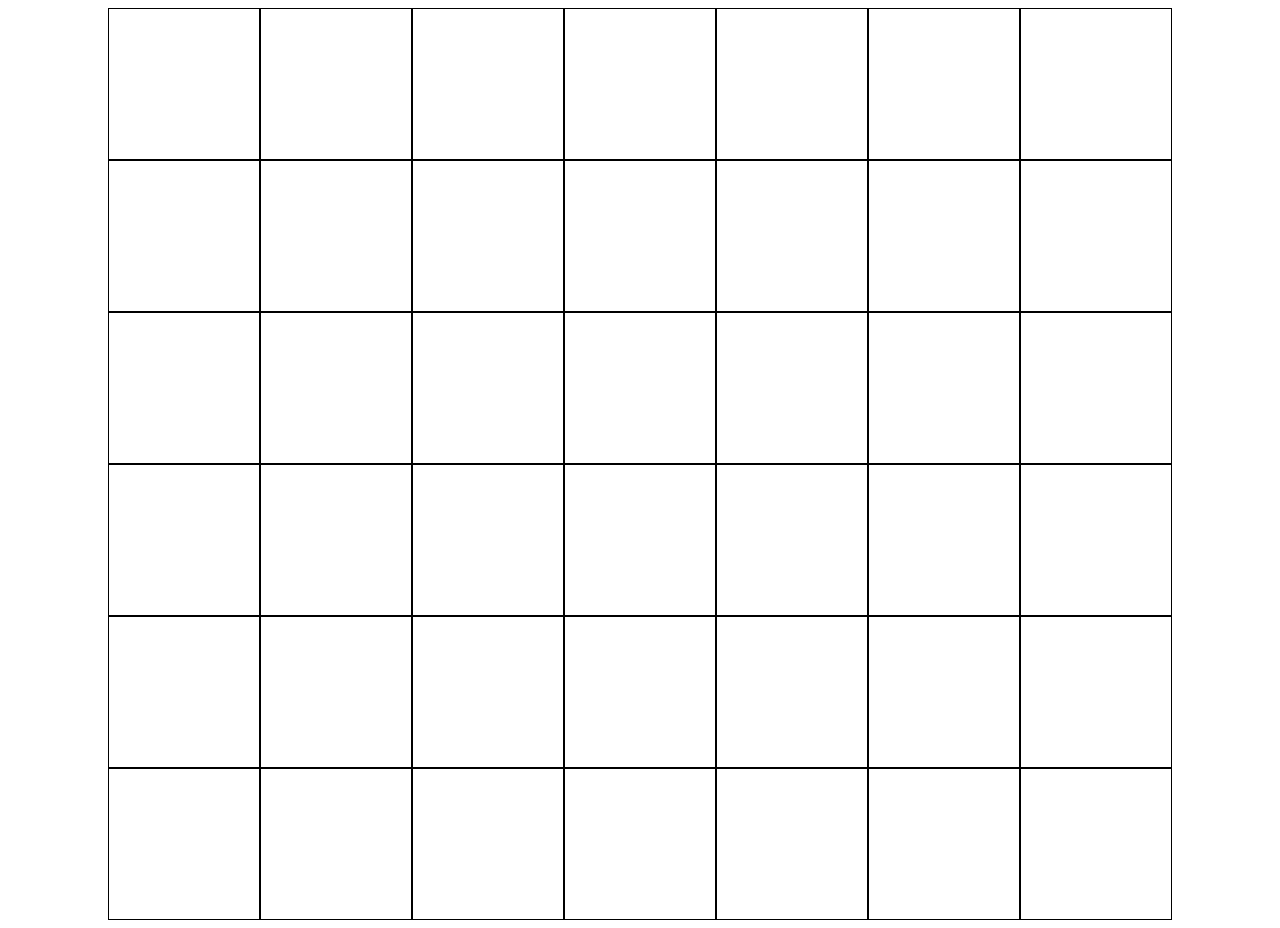
==== connect-4.html @ 58b763a9 "Add files via upload" ====
<!DOCTYPE html>
<html lang="en">
<head>
    <meta charset="UTF-8">
    <meta name="viewport" content="width=device-width, initial-scale=1.0">
    <meta http-equiv="X-UA-Compatible" content="ie=edge">
    <title>Document</title>
    <style>
        #game{
            height: 912px;
            width: 1064px;
            box-sizing: border-box;
            margin: auto;
        }

        .game-element{
            width: 150px;
            height: 150px;
            border: 1px solid black;         
            display: inline; 
            float: left;
            z-index:-1;
        }
    </style>
</head>
<body id="test">
    <div id="game"></div>

    <script>
        let game = document.getElementById('game')

        let game_elements = []

        for(let i = 0; i < 6; i++ ){
            
            for (let j = 0; j < 7; j++){
                
                game.innerHTML += '<div id="'+i+j+'" class="game-element" onclick="oszlop(id)"></div>';
               
            }
           
        }
            let foglalt = []
            let kor=true
            let piros = []
            let sarga = []
            let jatekvege = false
        function oszlop(id)
        {
            if(jatekvege)
            {
                return
            }
            x = id[0];
            y = id[1];
            //console.log(x+"," +y);
            
            for(let i = 5; i> -1;i--){
                if(!foglalt.includes(i+''+y))
                {
                    foglalt.push(i+''+y)
                    if(kor)
                    {
                    document.getElementById(i+''+y).innerHTML = "<div style='z-index:-1; background-color: red; border-radius: 300px; border: 2px black solid; width: 140px; height: 140px; margin: auto; margin-top:3px'></div>";
                    kor = false
                    piros.push(i+''+y)
                    }
                    else
                    {
                    document.getElementById(i+''+y).innerHTML = "<div style='z-index:-1; background-color: yellow; border-radius: 300px; border: 2px black solid; width: 140px; height: 140px; margin: auto; margin-top:3px'></div>";
                    kor = true
                    sarga.push(i+''+y)
                    }
                    break
                }
            }
                    
            ellenorzes()
                
        }
        function ellenorzes()
        {
            fuggoleges()
            
            vizszintes()
            atlo0()
            atlo1()
        }
        var vegeredmeny=true
        function fuggoleges()
        {
            for (let i = 0; i < 3; i++)
                {
                    for (let j = 0; j < 7; j++)
                    {
                        if (piros.includes(i+''+j) && piros.includes((i+1)+''+j) && piros.includes((i+2)+''+j) && piros.includes((i+3)+''+j))
                        {
                            vege();
                        }
                       
                      
                        if (sarga.includes(i+''+j) && sarga.includes((i+1)+''+j) && sarga.includes((i+2)+''+j) && sarga.includes((i+3)+''+j))
                        {
                            vegeredmeny = false;
                            vege();
                        }
                    }
                }

        }
        function vizszintes()
        {
            for (let i = 0; i < 6; i++)
                {
                    for (let j = 0; j < 4; j++)
                    {
                       
                        if (piros.includes(i+''+j) && piros.includes(i+''+(j+1)) && piros.includes(i+''+(j+2)) && piros.includes(i+''+(j+3)))
                        {
                            vege()
                        }
                        
                        if (sarga.includes(i+''+j) && sarga.includes(i+''+(j+1)) && sarga.includes(i+''+(j+2)) && sarga.includes(i+''+(j+3)))
                        {
                            vegeredmeny = false
                            vege()
                        }
                    }
                }

        }
        function atlo0()
        {
            for (let i = 0; i < 3; i++)
                {
                    for (let j = 0; j < 4; j++)
                    {
                        
                        if (piros.includes(i+''+j) && piros.includes((i+1)+''+(j+1)) && piros.includes((i+2)+''+(j+2)) && piros.includes((i+3)+''+(j+3)))
                        {
                            vege()
                        }
                        
                        if (sarga.includes(i+''+j) && sarga.includes((i+1)+''+(j+1)) && sarga.includes((i+2)+''+(j+2)) && sarga.includes((i+3)+''+(j+3)))
                        {
                            vegeredmeny = false
                            vege()
                        }
                    }
                }

        }
        function atlo1()
        {
            for (let i = 3; i < 6; i++)
                {
                    for (let j = 0; j < 4; j++)
                    {
                        
                        if (piros.includes(i+''+j) && piros.includes((i-1)+''+(j+1)) && piros.includes((i-2)+''+(j+2)) && piros.includes((i-3)+''+(j+3)))
                        {
                            vege()
                        }
                        
                        if (sarga.includes(i+''+j) && sarga.includes((i-1)+''+(j+1)) && sarga.includes((i-2)+''+(j+2)) && sarga.includes((i-3)+''+(j+3)))
                        {
                            vegeredmeny = false
                            vege()
                        }
                    }
                }

        }
        function vege()
        {

            if(vegeredmeny)
            alert("helo")
            else
            alert("asd")
            jatekvege = true;
            game.innerHTML += '<div style="width: 250px; height: 200px;  position: relative; background-color: lightgray;top:300px; margin: auto; border: 2px blue solid; z-index: 700"></div>';
        }
        
    </script>
</body>
</html>
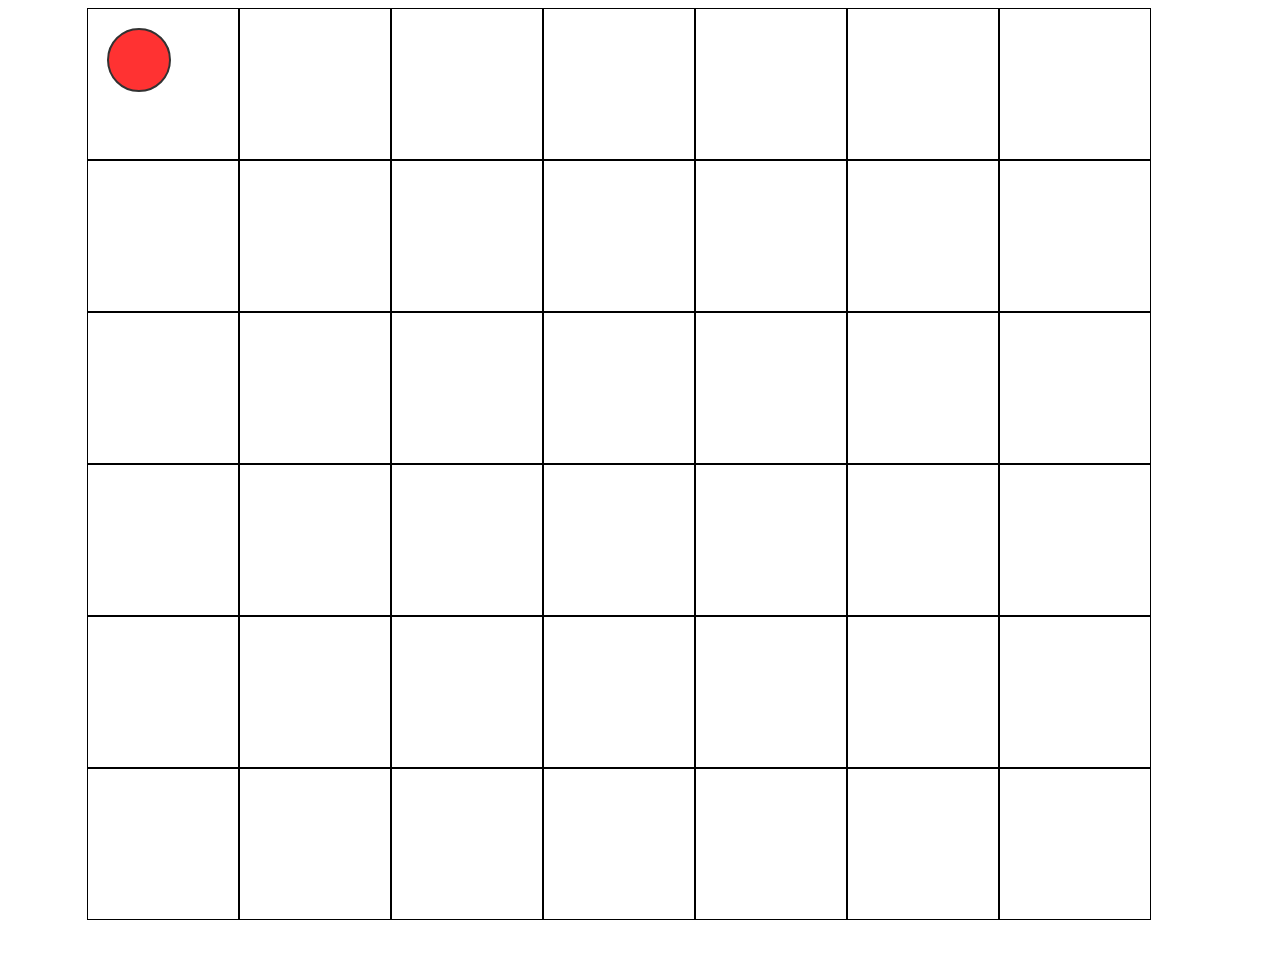
==== commit 3c2ec8ca: "Add files via upload" ====
--- a/connect-4.html
+++ b/connect-4.html
@@ -7,8 +7,8 @@
     <title>Document</title>
     <style>
         #game{
-            height: 912px;
-            width: 1064px;
+            height: 948px;
+            width: 1106px;
             box-sizing: border-box;
             margin: auto;
         }
@@ -21,6 +21,177 @@
             float: left;
             z-index:-1;
         }
+        #veges{
+            width: 250px;
+            height: 200px;
+            position: relative;
+            background-color: lightgray;
+            top:300px;
+            margin: auto;
+            border: 2px blue solid;
+            z-index: 700;
+        }
+        .nyero{
+            position: absolute;
+            left: 20px ;
+            text-shadow: 1px 0 0 #000, 0 -1px 0 #000, 0 1px 0 #000, -1px 0 0 #000;
+        }
+        #ujjatek{
+            height: 50px;
+            width: 150px;
+            position: relative;
+            background-color: grey;
+            top: 130px;
+            margin: auto;
+            border: black 2px solid;
+            
+        }
+        #gomb{
+            position: absolute;
+            font-size: 30px;
+            left: 20px;
+            top:-30px;
+        }
+        #ujjatek :hover{
+            background-color: darkcyan;
+            cursor: pointer;
+        }
+        #tolt{
+            width: 100%;
+            height: 100%;
+        }
+        #turno{
+            position: relative;
+            width: 60px;
+            height: 60px;
+            top: 20px;
+            left: 20px;
+            opacity: 0.8;
+            background-color: red;
+            border-radius: 300px;
+            border: 2px black solid;
+        }
+        .bounce-in-top {
+	        -webkit-animation: bounce-in-top 1.1s both;
+	        animation: bounce-in-top 1.1s both;
+        }
+        /* ----------------------------------------------
+ * Generated by Animista on 2021-6-5 17:40:51
+ * Licensed under FreeBSD License.
+ * See http://animista.net/license for more info. 
+ * w: http://animista.net, t: @cssanimista
+ * ---------------------------------------------- */
+
+/**
+ * ----------------------------------------
+ * animation bounce-in-top
+ * ----------------------------------------
+ */
+@-webkit-keyframes bounce-in-top {
+  0% {
+    -webkit-transform: translateY(-500px);
+            transform: translateY(-500px);
+    -webkit-animation-timing-function: ease-in;
+            animation-timing-function: ease-in;
+    opacity: 0;
+  }
+  38% {
+    -webkit-transform: translateY(0);
+            transform: translateY(0);
+    -webkit-animation-timing-function: ease-out;
+            animation-timing-function: ease-out;
+    opacity: 1;
+  }
+  55% {
+    -webkit-transform: translateY(-65px);
+            transform: translateY(-65px);
+    -webkit-animation-timing-function: ease-in;
+            animation-timing-function: ease-in;
+  }
+  72% {
+    -webkit-transform: translateY(0);
+            transform: translateY(0);
+    -webkit-animation-timing-function: ease-out;
+            animation-timing-function: ease-out;
+  }
+  81% {
+    -webkit-transform: translateY(-28px);
+            transform: translateY(-28px);
+    -webkit-animation-timing-function: ease-in;
+            animation-timing-function: ease-in;
+  }
+  90% {
+    -webkit-transform: translateY(0);
+            transform: translateY(0);
+    -webkit-animation-timing-function: ease-out;
+            animation-timing-function: ease-out;
+  }
+  95% {
+    -webkit-transform: translateY(-8px);
+            transform: translateY(-8px);
+    -webkit-animation-timing-function: ease-in;
+            animation-timing-function: ease-in;
+  }
+  100% {
+    -webkit-transform: translateY(0);
+            transform: translateY(0);
+    -webkit-animation-timing-function: ease-out;
+            animation-timing-function: ease-out;
+  }
+}
+@keyframes bounce-in-top {
+  0% {
+    -webkit-transform: translateY(-500px);
+            transform: translateY(-500px);
+    -webkit-animation-timing-function: ease-in;
+            animation-timing-function: ease-in;
+    opacity: 0;
+  }
+  38% {
+    -webkit-transform: translateY(0);
+            transform: translateY(0);
+    -webkit-animation-timing-function: ease-out;
+            animation-timing-function: ease-out;
+    opacity: 1;
+  }
+  55% {
+    -webkit-transform: translateY(-65px);
+            transform: translateY(-65px);
+    -webkit-animation-timing-function: ease-in;
+            animation-timing-function: ease-in;
+  }
+  72% {
+    -webkit-transform: translateY(0);
+            transform: translateY(0);
+    -webkit-animation-timing-function: ease-out;
+            animation-timing-function: ease-out;
+  }
+  81% {
+    -webkit-transform: translateY(-28px);
+            transform: translateY(-28px);
+    -webkit-animation-timing-function: ease-in;
+            animation-timing-function: ease-in;
+  }
+  90% {
+    -webkit-transform: translateY(0);
+            transform: translateY(0);
+    -webkit-animation-timing-function: ease-out;
+            animation-timing-function: ease-out;
+  }
+  95% {
+    -webkit-transform: translateY(-8px);
+            transform: translateY(-8px);
+    -webkit-animation-timing-function: ease-in;
+            animation-timing-function: ease-in;
+  }
+  100% {
+    -webkit-transform: translateY(0);
+            transform: translateY(0);
+    -webkit-animation-timing-function: ease-out;
+            animation-timing-function: ease-out;
+  }
+}
+
     </style>
 </head>
 <body id="test">
@@ -44,9 +215,11 @@
             let kor=true
             let piros = []
             let sarga = []
-            let jatekvege = false
+            let jatekvege = 0
+            game.innerHTML+= '<div id="turno" ></div>'
         function oszlop(id)
         {
+            
             if(jatekvege)
             {
                 return
@@ -61,22 +234,32 @@
                     foglalt.push(i+''+y)
                     if(kor)
                     {
-                    document.getElementById(i+''+y).innerHTML = "<div style='z-index:-1; background-color: red; border-radius: 300px; border: 2px black solid; width: 140px; height: 140px; margin: auto; margin-top:3px'></div>";
+                    document.getElementById(i+''+y).innerHTML = "<div class='bounce-in-top' style='z-index:-1; background-color: red; border-radius: 300px; border: 2px black solid; width: 140px; height: 140px; margin: auto; margin-top:3px'></div>";
                     kor = false
                     piros.push(i+''+y)
+                    
                     }
                     else
                     {
-                    document.getElementById(i+''+y).innerHTML = "<div style='z-index:-1; background-color: yellow; border-radius: 300px; border: 2px black solid; width: 140px; height: 140px; margin: auto; margin-top:3px'></div>";
+                    document.getElementById(i+''+y).innerHTML = "<div class='bounce-in-top' style='z-index:-1; background-color: yellow; border-radius: 300px; border: 2px black solid; width: 140px; height: 140px; margin: auto; margin-top:3px'></div>";
                     kor = true
                     sarga.push(i+''+y)
-                    }
+                    
+                    }
+                    if(foglalt.length==42)
+                    {
+                        ellenorzes()
+                        vege()
+                        break
+                    }
+                    turn()
                     break
                 }
+              
             }
                     
             ellenorzes()
-                
+            
         }
         function ellenorzes()
         {
@@ -86,7 +269,7 @@
             atlo0()
             atlo1()
         }
-        var vegeredmeny=true
+        var vegeredmeny=0
         function fuggoleges()
         {
             for (let i = 0; i < 3; i++)
@@ -95,13 +278,14 @@
                     {
                         if (piros.includes(i+''+j) && piros.includes((i+1)+''+j) && piros.includes((i+2)+''+j) && piros.includes((i+3)+''+j))
                         {
+                            vegeredmeny = 1;
                             vege();
                         }
                        
                       
                         if (sarga.includes(i+''+j) && sarga.includes((i+1)+''+j) && sarga.includes((i+2)+''+j) && sarga.includes((i+3)+''+j))
                         {
-                            vegeredmeny = false;
+                            vegeredmeny = 2;
                             vege();
                         }
                     }
@@ -117,12 +301,13 @@
                        
                         if (piros.includes(i+''+j) && piros.includes(i+''+(j+1)) && piros.includes(i+''+(j+2)) && piros.includes(i+''+(j+3)))
                         {
+                            vegeredmeny = 1;
                             vege()
                         }
                         
                         if (sarga.includes(i+''+j) && sarga.includes(i+''+(j+1)) && sarga.includes(i+''+(j+2)) && sarga.includes(i+''+(j+3)))
                         {
-                            vegeredmeny = false
+                            vegeredmeny = 2
                             vege()
                         }
                     }
@@ -138,12 +323,13 @@
                         
                         if (piros.includes(i+''+j) && piros.includes((i+1)+''+(j+1)) && piros.includes((i+2)+''+(j+2)) && piros.includes((i+3)+''+(j+3)))
                         {
+                            vegeredmeny = 1;
                             vege()
                         }
                         
                         if (sarga.includes(i+''+j) && sarga.includes((i+1)+''+(j+1)) && sarga.includes((i+2)+''+(j+2)) && sarga.includes((i+3)+''+(j+3)))
                         {
-                            vegeredmeny = false
+                            vegeredmeny = 2
                             vege()
                         }
                     }
@@ -159,29 +345,54 @@
                         
                         if (piros.includes(i+''+j) && piros.includes((i-1)+''+(j+1)) && piros.includes((i-2)+''+(j+2)) && piros.includes((i-3)+''+(j+3)))
                         {
+                            vegeredmeny = 1;
                             vege()
                         }
                         
                         if (sarga.includes(i+''+j) && sarga.includes((i-1)+''+(j+1)) && sarga.includes((i-2)+''+(j+2)) && sarga.includes((i-3)+''+(j+3)))
                         {
-                            vegeredmeny = false
-                            vege()
-                        }
-                    }
-                }
-
-        }
+                            vegeredmeny = 2
+                            vege()
+                        }
+                    }
+                }
+
+        }
+
+        let szin =true
+        function turn(){
+            if(szin)
+            {
+                document.getElementById('turno').style.backgroundColor = "yellow";
+                szin=false 
+            }
+
+            else
+            {
+                document.getElementById('turno').style.backgroundColor = "red"
+                szin=true
+            }
+        }
+
+
+
         function vege()
         {
 
-            if(vegeredmeny)
-            alert("helo")
-            else
-            alert("asd")
             jatekvege = true;
-            game.innerHTML += '<div style="width: 250px; height: 200px;  position: relative; background-color: lightgray;top:300px; margin: auto; border: 2px blue solid; z-index: 700"></div>';
-        }
-        
+            game.innerHTML += '<div id="veges" ></div>';
+                if(vegeredmeny==1)
+                document.getElementById('veges').innerHTML = '<h2 class="nyero" style="color: Red">A Piros játékos nyert</h2>'
+                else if(vegeredmeny==2)
+                document.getElementById('veges').innerHTML = '<h2 class="nyero" style="color: Yellow">A Sárga játékos nyert</h2>'   
+                else    
+                document.getElementById('veges').innerHTML = '<h2 class="nyero" style="color: Blue; Left: 75px">Döntetlen</h2>'
+
+            document.getElementById('veges').innerHTML += '<div id="ujjatek" Onclick="ujjatek()"><div id="tolt"><h4 id="gomb">Uj Jatek</h4></div></div>'     
+        }
+        function ujjatek(){
+            window.location.reload(true)
+        }
     </script>
 </body>
 </html>